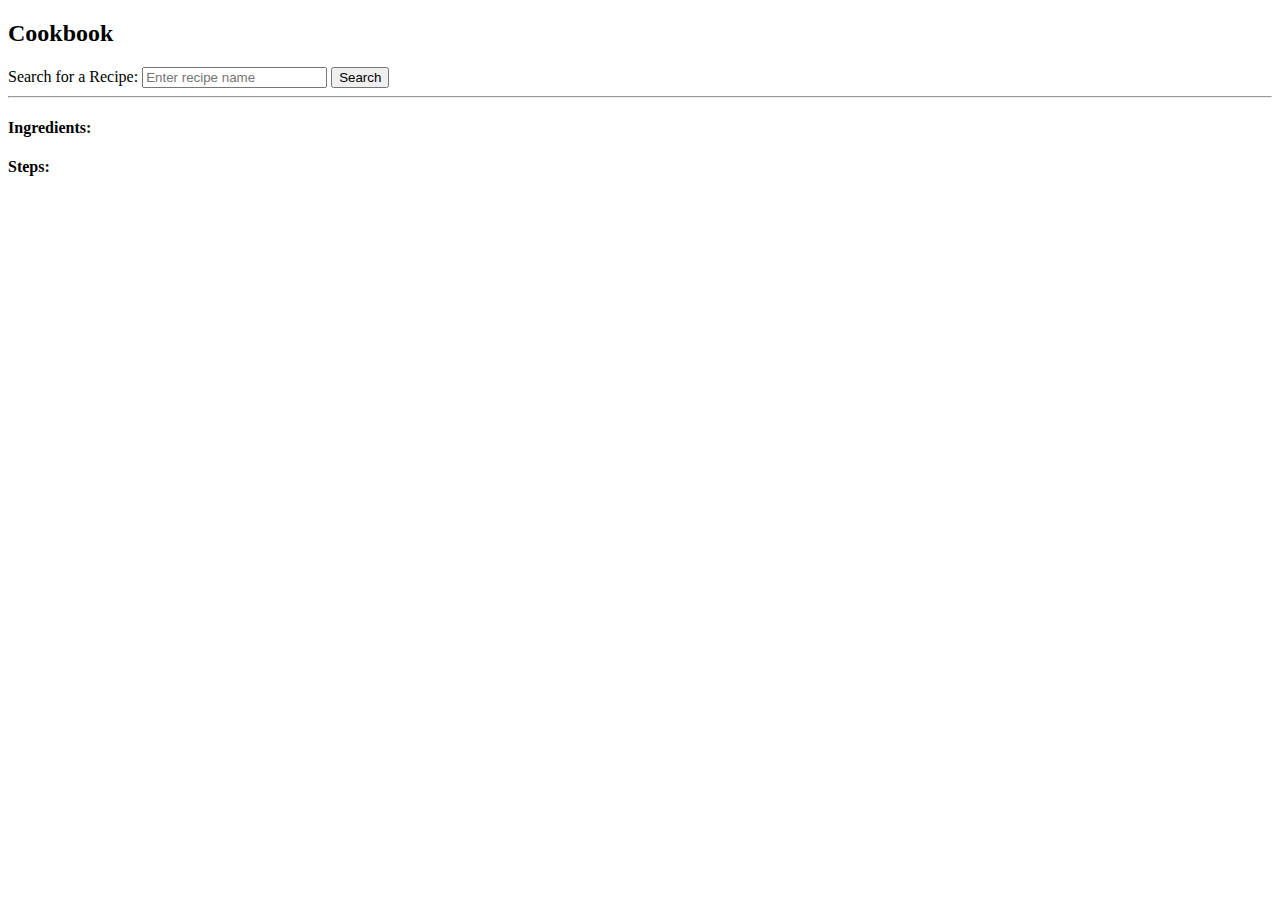
==== static_assets/NewTest.html @ 5c756614 "deleted unwanted files and updates html and js code to add a search bar and connect with the python " ====
<!DOCTYPE html>
<html lang="en">
<head>
    <meta charset="UTF-8">
    <title>Recipes</title>
    <script type="text/javascript" src="scriptCopy.js"></script>
</head>
<body>
    <h2>Cookbook</h2>
    <div>
        <label for="searchInput">Search for a Recipe:</label>
        <input type="text" id="searchInput" placeholder="Enter recipe name">
        <button onclick="searchRecipe()">Search</button>
    </div>
    <hr>
    <div>
        <h3 id="name"></h3>
        <p id="description"></p>
        <h4>Ingredients:</h4>
        <ul id="ingredients"></ul>
        <h4>Steps:</h4>
        <p id="steps"></p>
    </div>
</body>
</html>
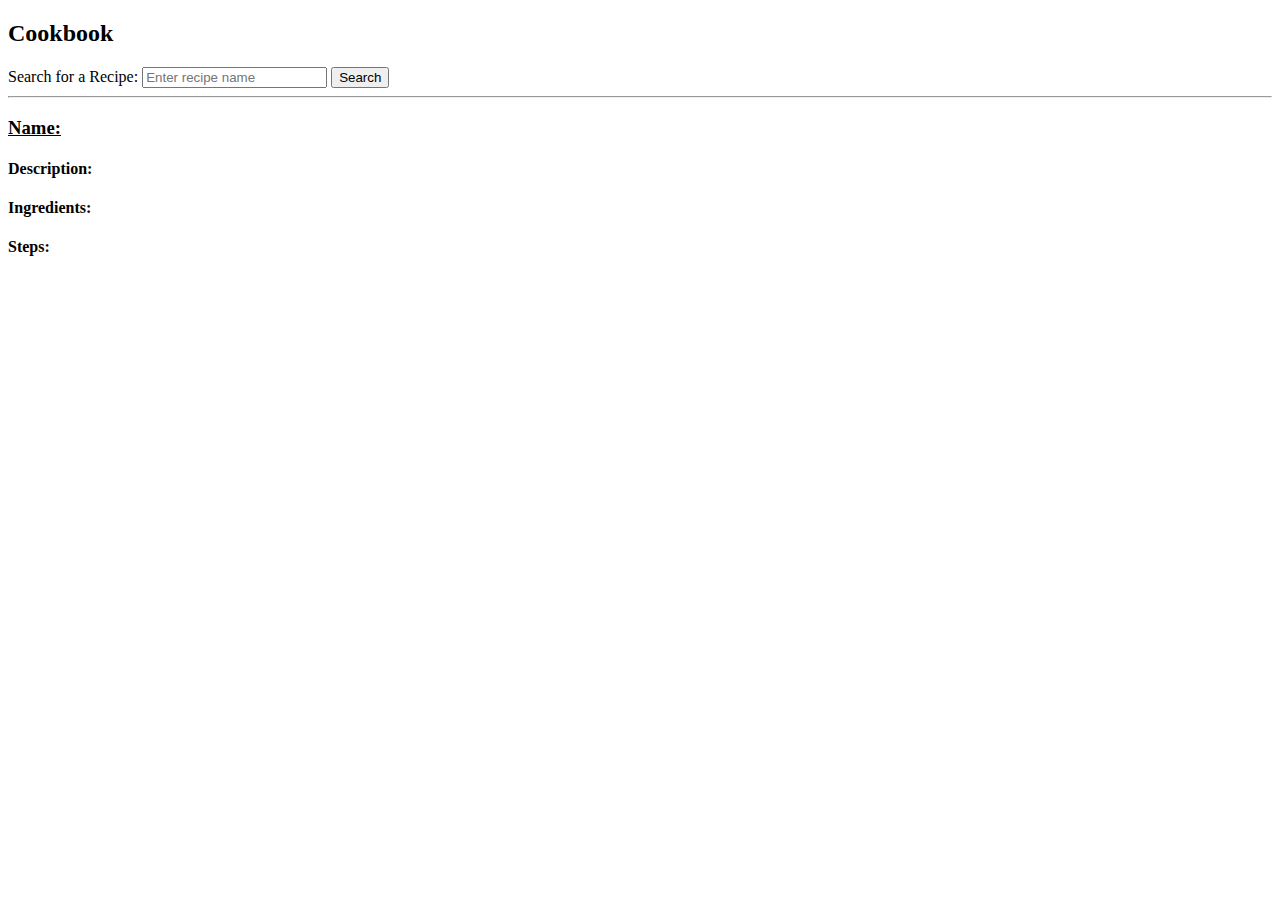
==== commit a2cbe5fd: "updated code" ====
--- a/static_assets/NewTest.html
+++ b/static_assets/NewTest.html
@@ -14,8 +14,10 @@
     </div>
     <hr>
     <div>
-        <h3 id="name"></h3>
-        <p id="description"></p>
+        <h3><U>Name:</U> </h3>
+            <h3 id="name"></h3>
+        <h4>Description:</h4>
+         <p id="description"></p>
         <h4>Ingredients:</h4>
         <ul id="ingredients"></ul>
         <h4>Steps:</h4>
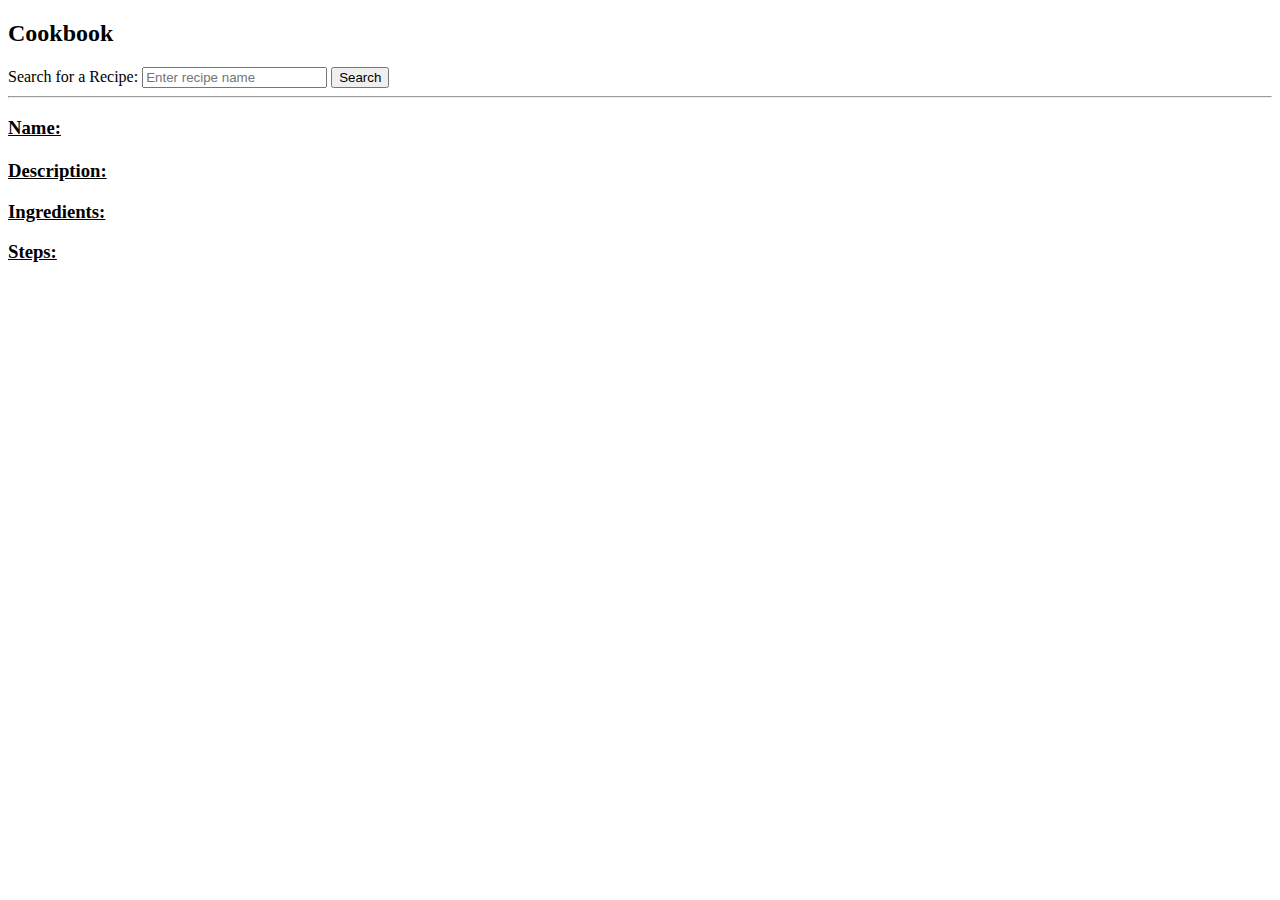
==== commit 0993c601: "added code for cases where the recipe is not found and added comments" ====
--- a/static_assets/NewTest.html
+++ b/static_assets/NewTest.html
@@ -7,20 +7,21 @@
 </head>
 <body>
     <h2>Cookbook</h2>
-    <div>
-        <label for="searchInput">Search for a Recipe:</label>
+    <div>  <!-- Start of a container div element -->
+        <label for="searchInput">Search for a Recipe:</label>  <!-- Label for the input field -->
         <input type="text" id="searchInput" placeholder="Enter recipe name">
-        <button onclick="searchRecipe()">Search</button>
+        <!-- Text input field, id attribute is "searchInput" to link with the label,  placeholder attribute provides a hint to the user about what to enter in the input field  -->
+        <button onclick="searchRecipe()">Search</button> <!-- Button that, when clicked, will call the JavaScript function "searchRecipe" -->
     </div>
     <hr>
     <div>
-        <h3><U>Name:</U> </h3>
-            <h3 id="name"></h3>
-        <h4>Description:</h4>
+        <h3><U>Name:</U> </h3> <!-- header -->
+            <h4 id="name"></h4> <!-- placeholder -->
+        <h3><U>Description:</U></h3>
          <p id="description"></p>
-        <h4>Ingredients:</h4>
+        <h3><U>Ingredients:</U></h3>
         <ul id="ingredients"></ul>
-        <h4>Steps:</h4>
+        <h3><U>Steps:</U></h3>
         <p id="steps"></p>
     </div>
 </body>
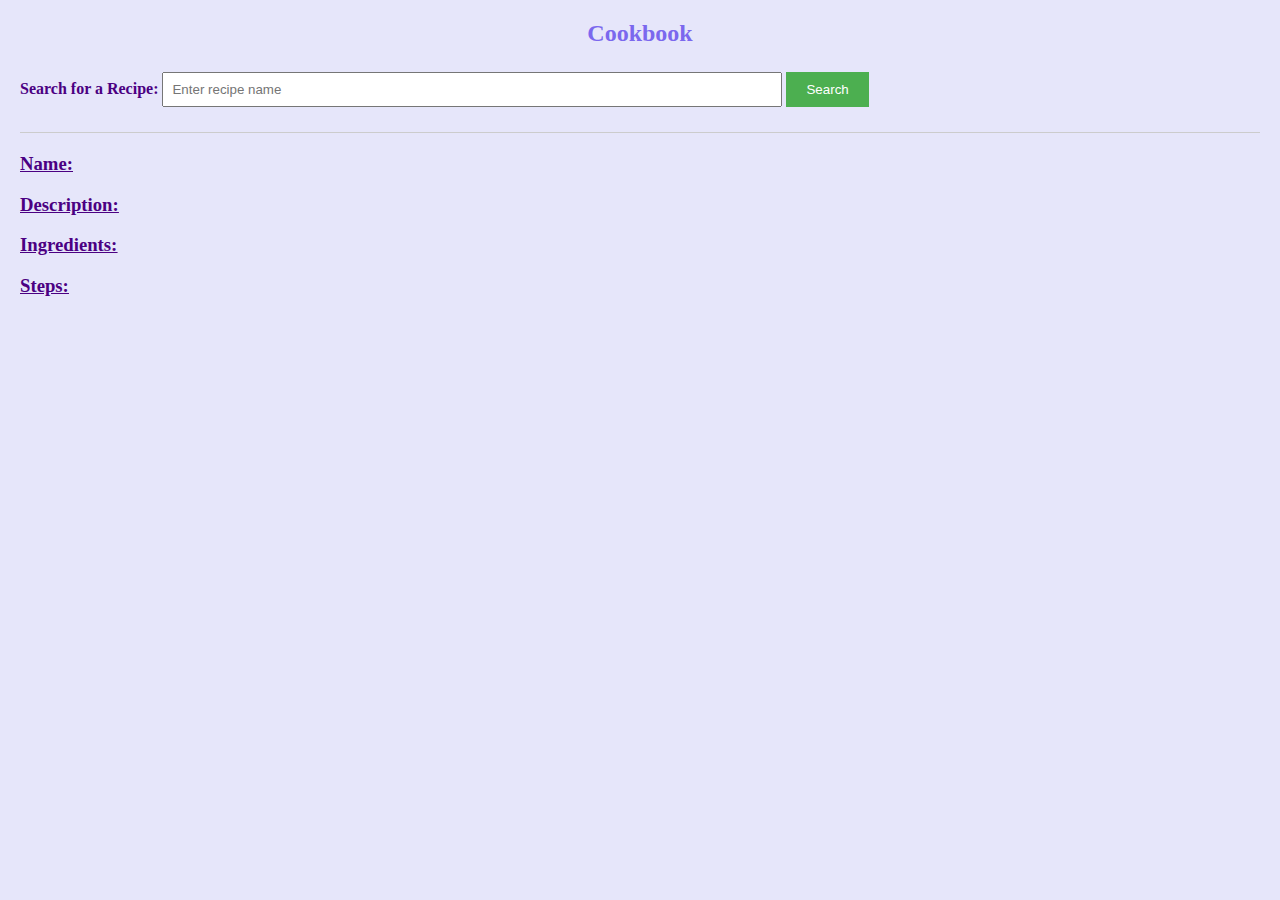
==== commit d8341ce1: "added css file with basic font and color changes" ====
--- a/static_assets/NewTest.html
+++ b/static_assets/NewTest.html
@@ -4,6 +4,7 @@
     <meta charset="UTF-8">
     <title>Recipes</title>
     <script type="text/javascript" src="scriptCopy.js"></script>
+    <link rel="stylesheet" href="Style.css">
 </head>
 <body>
     <h2>Cookbook</h2>
--- a/static_assets/Style.css
+++ b/static_assets/Style.css
@@ -0,0 +1,82 @@
+body {
+    font-family:Didot, serif;
+    margin: 20px;
+    padding: 0;
+    background-color: #E6E6FA;
+    color: #4B0082;
+
+}
+
+h2 {
+    text-align: center;
+    color: #7B68EE;
+}
+
+.container {
+    max-width: 600px;
+    margin: 0 auto;
+    padding: 20px;
+    background-color: #f9f9f9;
+    border: 1px solid #ccc;
+    border-radius: 5px;
+}
+
+label {
+    font-weight: bold;
+}
+
+input[type="text"] {
+    width: 50%;
+    padding: 8px;
+    margin: 5px 0;
+    box-sizing: border-box;
+}
+
+button {
+    padding: 10px 20px;
+    background-color: #4CAF50;
+    color: white;
+    border: none;
+    cursor: pointer;
+}
+
+button:hover {
+    background-color: #45a049;
+}
+
+hr {
+    margin-top: 20px;
+    margin-bottom: 20px;
+    border: 0;
+    border-top: 1px solid #ccc;
+}
+
+h3 {
+    margin-bottom: 10px;
+    text-decoration: underline;
+}
+
+h4 {
+    margin: 0;
+}
+
+p {
+    margin-top: 5px;
+    margin-bottom: 10px;
+}
+
+ul {
+    margin-top: 5px;
+    margin-bottom: 10px;
+    padding-left: 20px;
+}
+
+/* Additional styling for specific elements */
+#name {
+    font-size: 18px;
+    color: #333;
+}
+
+#steps {
+    white-space: pre-line; /* Preserve line breaks in <p> element */
+}
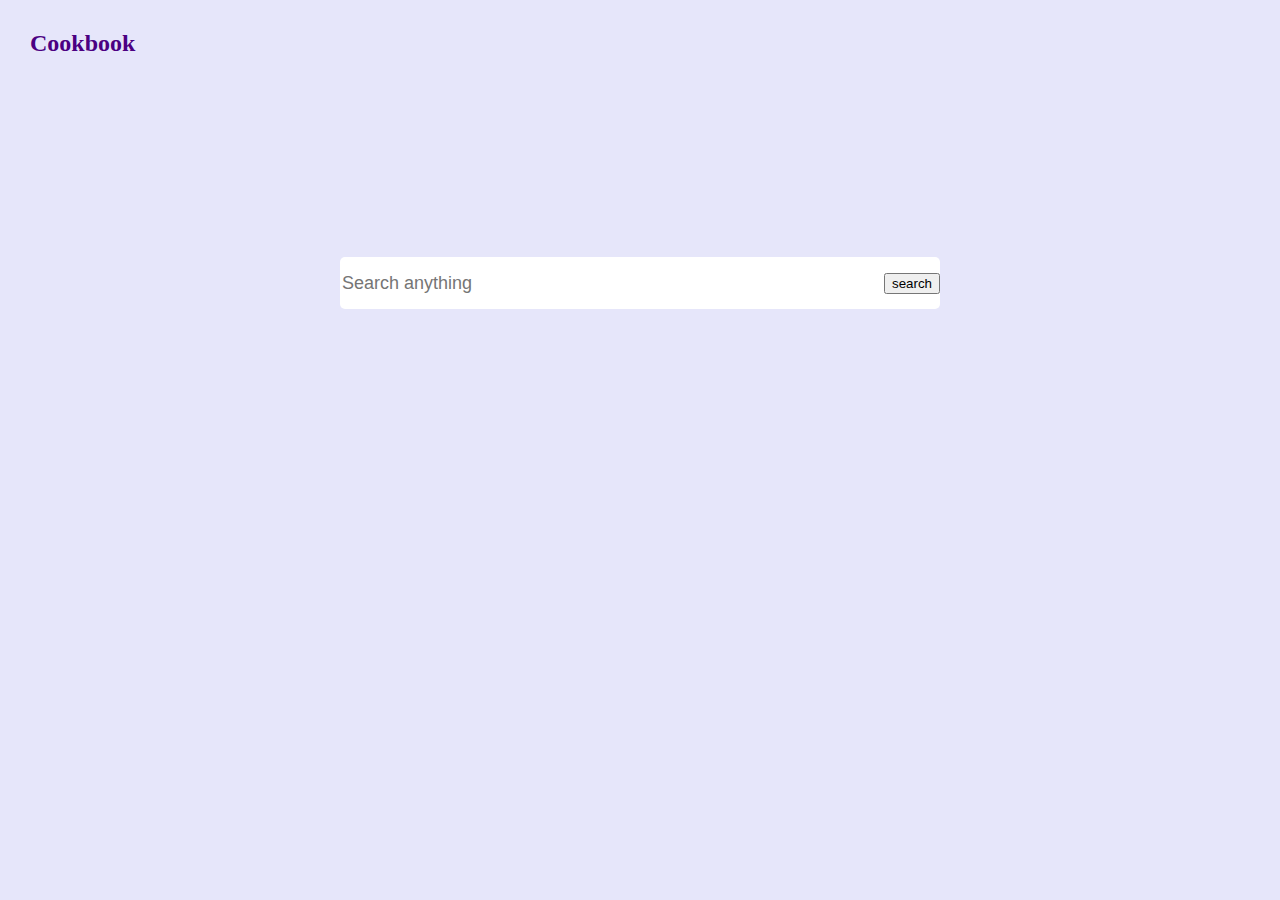
==== commit 46a638d4: "added autocomplete functionality by hardcoding recipe names in js" ====
--- a/static_assets/NewTest.html
+++ b/static_assets/NewTest.html
@@ -3,27 +3,38 @@
 <head>
     <meta charset="UTF-8">
     <title>Recipes</title>
-    <script type="text/javascript" src="scriptCopy.js"></script>
     <link rel="stylesheet" href="Style.css">
 </head>
 <body>
     <h2>Cookbook</h2>
-    <div>  <!-- Start of a container div element -->
-        <label for="searchInput">Search for a Recipe:</label>  <!-- Label for the input field -->
-        <input type="text" id="searchInput" placeholder="Enter recipe name">
+
+   <!--<div> -->
+        <!--<label for="searchInput">Search for a Recipe:</label>  -->
+        <!--<input type="text" id="searchInput" placeholder="Enter recipe name">-->
         <!-- Text input field, id attribute is "searchInput" to link with the label,  placeholder attribute provides a hint to the user about what to enter in the input field  -->
-        <button onclick="searchRecipe()">Search</button> <!-- Button that, when clicked, will call the JavaScript function "searchRecipe" -->
+        <!--<button onclick="searchRecipe()">Search</button>  -->
+<!--</div> -->
+<!--<hr>-->
+<!--<div>-->
+        <!--<h3><U>Name:</U> </h3>  -->
+            <!--<h4 id="name"></h4> -->
+        <!--<h3><U>Description:</U></h3>-->
+         <!--<p id="description"></p>-->
+        <!--<h3><U>Ingredients:</U></h3>-->
+        <!--<ul id="ingredients"></ul>-->
+        <!--<h3><U>Steps:</U></h3>-->
+        <!--<p id="steps"></p>-->
+<!--</div>-->
+
+    <div class = "search-box">
+        <div class = "row">
+            <input type = "text" id = "input-box" placeholder="Search anything" autocomplete="off">
+            <button>search</button>
+        </div>
+        <div class = "result-box">
+        </div>
     </div>
-    <hr>
-    <div>
-        <h3><U>Name:</U> </h3> <!-- header -->
-            <h4 id="name"></h4> <!-- placeholder -->
-        <h3><U>Description:</U></h3>
-         <p id="description"></p>
-        <h3><U>Ingredients:</U></h3>
-        <ul id="ingredients"></ul>
-        <h3><U>Steps:</U></h3>
-        <p id="steps"></p>
-    </div>
+
 </body>
+ <script type="text/javascript" src="scriptCopy.js"></script>
 </html>
--- a/static_assets/Style.css
+++ b/static_assets/Style.css
@@ -1,12 +1,13 @@
+
 body {
     font-family:Didot, serif;
-    margin: 20px;
+    margin: 30px;
     padding: 0;
     background-color: #E6E6FA;
     color: #4B0082;
 
 }
-
+/*
 h2 {
     text-align: center;
     color: #7B68EE;
@@ -44,39 +45,46 @@
     background-color: #45a049;
 }
 
-hr {
-    margin-top: 20px;
-    margin-bottom: 20px;
-    border: 0;
-    border-top: 1px solid #ccc;
+
+#steps {
+    white-space: pre-line;
+}
+*/
+.search-box{
+    width: 600px;
+    background: #fff;
+    margin: 200px auto 0;
+    border-radius: 5px;
 }
 
-h3 {
-    margin-bottom: 10px;
-    text-decoration: underline;
+.row{
+    display: flex;
+    align-items: center;
+    padding: 10px 20 px;
 }
 
-h4 {
-    margin: 0;
-}
-
-p {
-    margin-top: 5px;
-    margin-bottom: 10px;
-}
-
-ul {
-    margin-top: 5px;
-    margin-bottom: 10px;
-    padding-left: 20px;
-}
-
-/* Additional styling for specific elements */
-#name {
+input{
+    flex: 1;
+    height: 50px;
+    background: transparent;
+    border: 0;
+    outline: 0;
     font-size: 18px;
     color: #333;
 }
 
-#steps {
-    white-space: pre-line; /* Preserve line breaks in <p> element */
+.result-box ul{
+    border-top: 1px solid #999;
+    padding: 15px 10px;
 }
+
+.result_box ul li{
+    list-style: none;
+    border-radius: 3px;
+    padding: 13px 10px;
+    cursor: pointer;
+}
+
+.result-box ul li:hover{
+    background: #e9f3ff;
+}
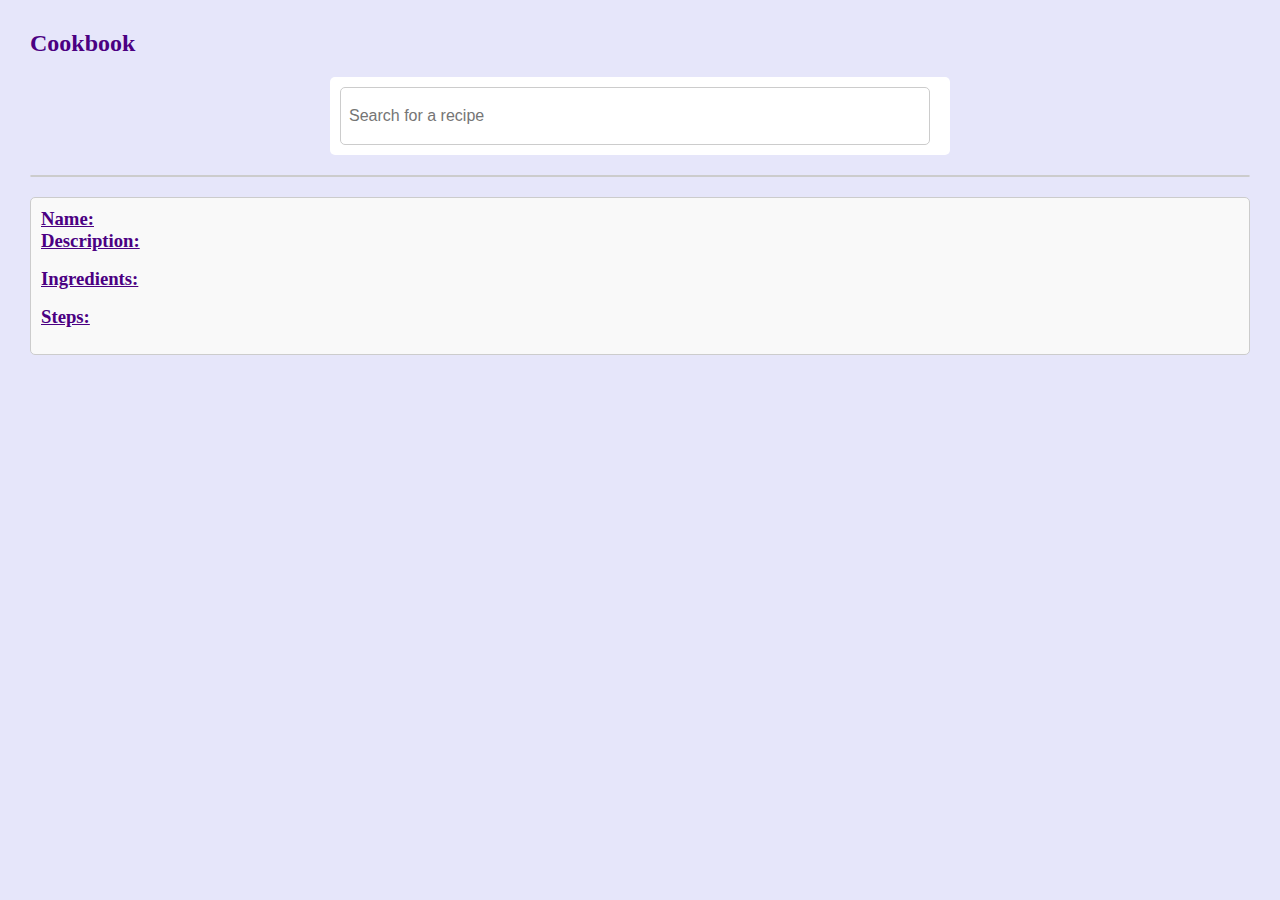
==== commit 15e3434e: "changed layout" ====
--- a/static_assets/NewTest.html
+++ b/static_assets/NewTest.html
@@ -8,33 +8,30 @@
 <body>
     <h2>Cookbook</h2>
 
-   <!--<div> -->
-        <!--<label for="searchInput">Search for a Recipe:</label>  -->
-        <!--<input type="text" id="searchInput" placeholder="Enter recipe name">-->
-        <!-- Text input field, id attribute is "searchInput" to link with the label,  placeholder attribute provides a hint to the user about what to enter in the input field  -->
-        <!--<button onclick="searchRecipe()">Search</button>  -->
-<!--</div> -->
-<!--<hr>-->
-<!--<div>-->
-        <!--<h3><U>Name:</U> </h3>  -->
-            <!--<h4 id="name"></h4> -->
-        <!--<h3><U>Description:</U></h3>-->
-         <!--<p id="description"></p>-->
-        <!--<h3><U>Ingredients:</U></h3>-->
-        <!--<ul id="ingredients"></ul>-->
-        <!--<h3><U>Steps:</U></h3>-->
-        <!--<p id="steps"></p>-->
-<!--</div>-->
-
-    <div class = "search-box">
-        <div class = "row">
-            <input type = "text" id = "input-box" placeholder="Search anything" autocomplete="off">
-            <button>search</button>
-        </div>
-        <div class = "result-box">
+    <div class="search-box">
+        <!-- Row for input (search box) -->
+        <div class="row">
+            <!-- Input text field for search -->
+            <input type="text" id="input-box" placeholder="Search for a recipe" autocomplete="off">
         </div>
     </div>
 
+    <div class="result-box" id="result-box">
+        <!-- Result box where search results will be displayed -->
+    </div>
+
+    <div class="recipe-details">
+        <!-- Container for displaying recipe details -->
+        <h3><u>Name:</u></h3>
+        <h4 id="name"></h4>
+        <h3><u>Description:</u></h3>
+        <p id="description"></p>
+        <h3><u>Ingredients:</u></h3>
+        <ul id="ingredients"></ul>
+        <h3><u>Steps:</u></h3>
+        <p id="steps"></p>
+    </div>
+
+    <script type="text/javascript" src="scriptCOPY.js"></script>
 </body>
- <script type="text/javascript" src="scriptCopy.js"></script>
 </html>
--- a/static_assets/Style.css
+++ b/static_assets/Style.css
@@ -1,90 +1,87 @@
-
+/* Set the default styling for the body of the webpage */
 body {
-    font-family:Didot, serif;
-    margin: 30px;
-    padding: 0;
-    background-color: #E6E6FA;
-    color: #4B0082;
-
-}
-/*
-h2 {
-    text-align: center;
-    color: #7B68EE;
+    font-family: Didot, serif; /* Use Didot font, fallback to serif */
+    margin: 30px; /* Add margin around the body */
+    padding: 0; /* Remove default padding */
+    background-color: #E6E6FA; /* Set a light lavender background color */
+    color: #4B0082; /* Set the text color to indigo */
 }
 
-.container {
-    max-width: 600px;
-    margin: 0 auto;
-    padding: 20px;
-    background-color: #f9f9f9;
-    border: 1px solid #ccc;
-    border-radius: 5px;
+/* Style for the search box container */
+.search-box {
+    width: 600px; /* Set the width of the search box */
+    background: #fff; /* Set the background color to white */
+    margin: 20px auto; /* Center the search box horizontally and add vertical margin */
+    border-radius: 5px; /* Round the corners of the search box */
+    padding: 10px; /* Add padding inside the search box */
 }
 
-label {
-    font-weight: bold;
+/* Style for row elements to align items horizontally */
+.row {
+    display: flex; /* Use flexbox layout(dynamically change size) */
+    align-items: center; /* Center items vertically */
 }
 
+/* Style for the input text field */
 input[type="text"] {
-    width: 50%;
-    padding: 8px;
-    margin: 5px 0;
-    box-sizing: border-box;
+    flex: 1; /* Allow the input to grow and fill available space */
+    height: 40px; /* Set the height of the input field */
+    padding: 8px; /* Add padding inside the input field */
+    margin-right: 10px; /* Add space to the right of the input field */
+    font-size: 16px; /* Set the font size of the text */
+    border: 1px solid #ccc; /* Add a light gray border */
+    border-radius: 5px; /* Round the corners of the input field */
 }
 
-button {
-    padding: 10px 20px;
-    background-color: #4CAF50;
-    color: white;
-    border: none;
-    cursor: pointer;
+/* Style for the result box container */
+.result-box {
+    margin-top: 10px; /* Add space above the result box */
+    border: 1px solid #ccc; /* Add a light gray border */
+    border-radius: 5px; /* Round the corners of the result box */
+    background: #f9f9f9; /* Set a light gray background color */
+    max-height: 300px; /* Set a maximum height */
+    overflow-y: auto; /* Add a vertical scrollbar if content overflows */
 }
 
-button:hover {
-    background-color: #45a049;
+/* Remove default styling for the list inside the result box */
+.result-box ul {
+    list-style-type: none; /* Remove bullet points */
+    padding: 0; /* Remove default padding */
+    margin: 0; /* Remove default margin */
 }
 
-
-#steps {
-    white-space: pre-line;
-}
-*/
-.search-box{
-    width: 600px;
-    background: #fff;
-    margin: 200px auto 0;
-    border-radius: 5px;
+/* Style for each list item in the result box */
+.result-box li {
+    padding: 10px; /* Add padding inside each list item */
+    cursor: pointer; /* Change the cursor to pointer on hover */
 }
 
-.row{
-    display: flex;
-    align-items: center;
-    padding: 10px 20 px;
+/* Change the background color of list items on hover */
+.result-box li:hover {
+    background-color: #f0f0f0; /* Set a slightly darker background color */
 }
 
-input{
-    flex: 1;
-    height: 50px;
-    background: transparent;
-    border: 0;
-    outline: 0;
-    font-size: 18px;
-    color: #333;
+/* Style for the recipe details container */
+.recipe-details {
+    margin-top: 20px; /* Add space above the recipe details */
+    padding: 10px; /* Add padding inside the recipe details container */
+    border: 1px solid #ccc; /* Add a light gray border */
+    border-radius: 5px; /* Round the corners of the recipe details */
+    background: #f9f9f9; /* Set a light gray background color */
 }
 
-.result-box ul{
-    border-top: 1px solid #999;
-    padding: 15px 10px;
+/* Style for headings inside the recipe details */
+.recipe-details h3, .recipe-details h4 {
+    margin: 0; /* Remove default margin */
 }
 
-.result_box ul li{
-    list-style: none;
-    border-radius: 3px;
-    padding: 13px 10px;
-    cursor: pointer;
+/* Add margin and padding for lists inside the recipe details */
+.recipe-details ul {
+    margin-top: 5px; /* Add space above the list */
+    padding-left: 20px; /* Add space to the left of the list items */
 }
 
-.result-box ul li:hover{
-    background: #e9f3ff;
+/* Preserve whitespace in paragraphs inside the recipe details */
+.recipe-details p {
+    white-space: pre-line; /* Preserve whitespace and add line breaks */
 }
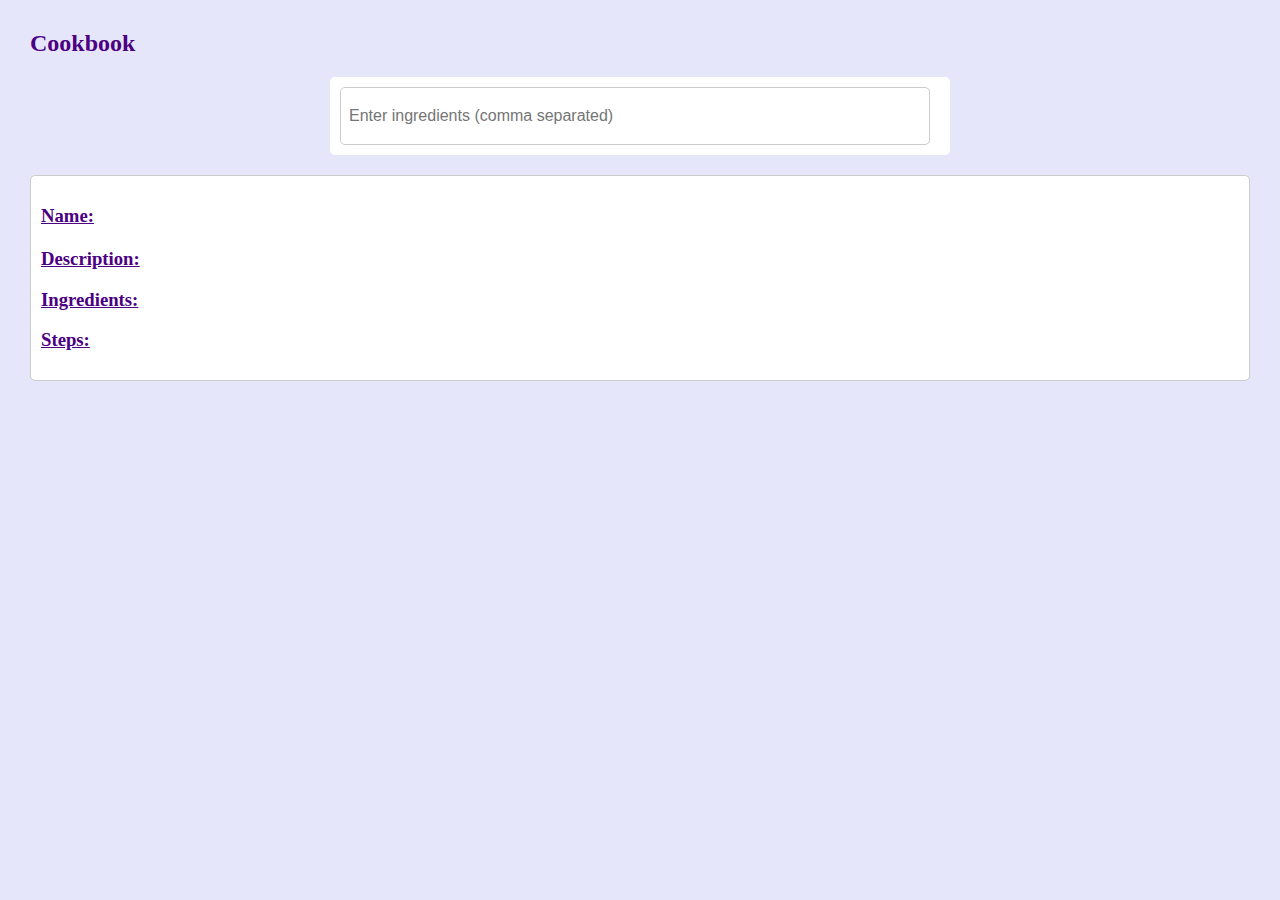
==== commit d5d005d6: "added functionality for users to enter ingredients and return best match recipe" ====
--- a/static_assets/NewTest.html
+++ b/static_assets/NewTest.html
@@ -2,26 +2,20 @@
 <html lang="en">
 <head>
     <meta charset="UTF-8">
-    <title>Recipes</title>
-    <link rel="stylesheet" href="Style.css">
-</head>
+    <title>Cookbook</title>
+<link rel="stylesheet" href="Style.css"></head>
 <body>
     <h2>Cookbook</h2>
 
     <div class="search-box">
-        <!-- Row for input (search box) -->
         <div class="row">
-            <!-- Input text field for search -->
-            <input type="text" id="input-box" placeholder="Search for a recipe" autocomplete="off">
+            <input type="text" id="input-box" placeholder="Enter ingredients (comma separated)" autocomplete="off">
         </div>
     </div>
 
-    <div class="result-box" id="result-box">
-        <!-- Result box where search results will be displayed -->
-    </div>
+    <div class="result-box" id="result-box"></div>
 
     <div class="recipe-details">
-        <!-- Container for displaying recipe details -->
         <h3><u>Name:</u></h3>
         <h4 id="name"></h4>
         <h3><u>Description:</u></h3>
@@ -32,6 +26,5 @@
         <p id="steps"></p>
     </div>
 
-    <script type="text/javascript" src="scriptCOPY.js"></script>
-</body>
+<script type="text/javascript" src="scriptCOPY.js"></script></body>
 </html>
--- a/static_assets/Style.css
+++ b/static_assets/Style.css
@@ -37,51 +37,37 @@
 .result-box {
     margin-top: 10px; /* Add space above the result box */
     border: 1px solid #ccc; /* Add a light gray border */
+    padding: 10px; /* Add padding inside the result box */
     border-radius: 5px; /* Round the corners of the result box */
-    background: #f9f9f9; /* Set a light gray background color */
-    max-height: 300px; /* Set a maximum height */
-    overflow-y: auto; /* Add a vertical scrollbar if content overflows */
+    background-color: #fff; /* Set the background color to white */
+    display: none; /* Hide the result box by default */
 }
 
-/* Remove default styling for the list inside the result box */
-.result-box ul {
-    list-style-type: none; /* Remove bullet points */
-    padding: 0; /* Remove default padding */
-    margin: 0; /* Remove default margin */
+/* Style for individual list items in the result box */
+.result-box li {
+    cursor: pointer; /* Change cursor to pointer on hover */
+    padding: 5px; /* Add padding inside each list item */
+    margin: 5px 0; /* Add vertical margin between items */
+    border: 1px solid #ddd; /* Add a light gray border */
+    border-radius: 3px; /* Round the corners of the list items */
 }
 
-/* Style for each list item in the result box */
-.result-box li {
-    padding: 10px; /* Add padding inside each list item */
-    cursor: pointer; /* Change the cursor to pointer on hover */
+/* Change background color on hover */
+.result-box li:hover {
+    background-color: #f0f0f0; /* Light gray background on hover */
 }
 
-/* Change the background color of list items on hover */
-.result-box li:hover {
-    background-color: #f0f0f0; /* Set a slightly darker background color */
+/* Style for the recipe details section */
+.recipe-details {
+    margin-top: 20px; /* Add space above the recipe details section */
+    border: 1px solid #ccc; /* Add a light gray border */
+    padding: 10px; /* Add padding inside the recipe details section */
+    border-radius: 5px; /* Round the corners of the recipe details section */
+    background-color: #fff; /* Set the background color to white */
 }
 
-/* Style for the recipe details container */
-.recipe-details {
-    margin-top: 20px; /* Add space above the recipe details */
-    padding: 10px; /* Add padding inside the recipe details container */
-    border: 1px solid #ccc; /* Add a light gray border */
-    border-radius: 5px; /* Round the corners of the recipe details */
-    background: #f9f9f9; /* Set a light gray background color */
+/* Style for recipe ingredient list items */
+.recipe-details ul {
+    list-style-type: square; /* Use square bullets for the list */
+    padding-left: 20px; /* Add padding to the left of the list */
 }
-
-/* Style for headings inside the recipe details */
-.recipe-details h3, .recipe-details h4 {
-    margin: 0; /* Remove default margin */
-}
-
-/* Add margin and padding for lists inside the recipe details */
-.recipe-details ul {
-    margin-top: 5px; /* Add space above the list */
-    padding-left: 20px; /* Add space to the left of the list items */
-}
-
-/* Preserve whitespace in paragraphs inside the recipe details */
-.recipe-details p {
-    white-space: pre-line; /* Preserve whitespace and add line breaks */
-}
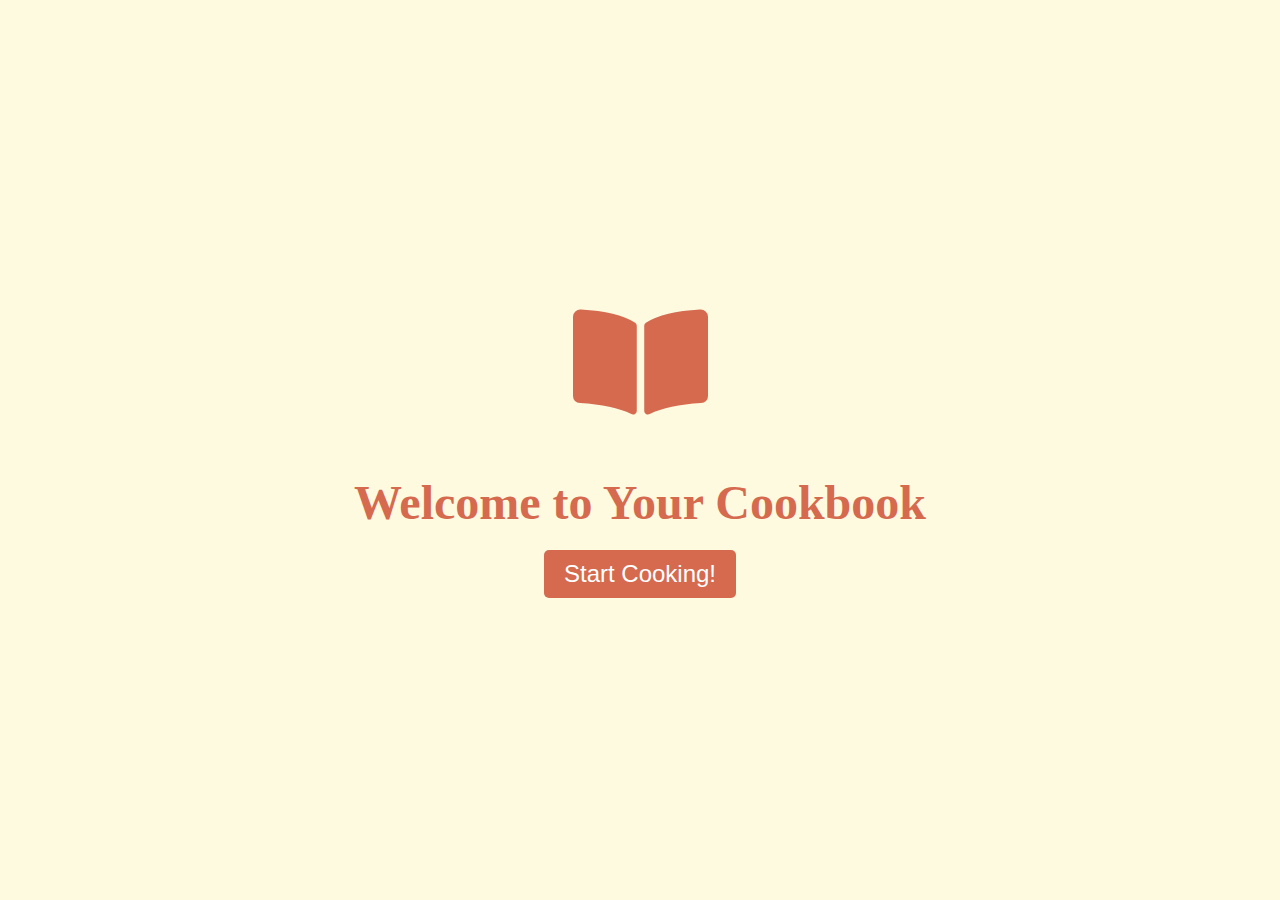
==== commit d154ff70: "added a screen/button and changed colors and added icons" ====
--- a/static_assets/NewTest.html
+++ b/static_assets/NewTest.html
@@ -3,28 +3,67 @@
 <head>
     <meta charset="UTF-8">
     <title>Cookbook</title>
-<link rel="stylesheet" href="Style.css"></head>
+    <link rel="stylesheet" href="Style.css">
+    <link rel="stylesheet" href="https://cdnjs.cloudflare.com/ajax/libs/font-awesome/5.15.2/css/all.min.css" />
+</head>
 <body>
-    <h2>Cookbook</h2>
+    <!-- Splash Screen -->
+    <div class="splash-screen">
+        <i class="fas fa-book-open book-icon"></i>
+        <h1 class="welcome-message">Welcome to Your Cookbook</h1>
+        <button class="go-button">Start Cooking!</button>
+    </div>
 
-    <div class="search-box">
-        <div class="row">
-            <input type="text" id="input-box" placeholder="Enter ingredients (comma separated)" autocomplete="off">
+    <!-- Main Content -->
+    <div class="container">
+        <h2 class="centered">Cookbook</h2>
+
+        <div class="search-box">
+            <div class="row">
+                <input type="text" id="input-box" placeholder="Enter ingredients (comma separated)" autocomplete="off">
+            </div>
+        </div>
+
+        <div class="result-box" id="result-box"></div>
+
+        <div class="recipe-details">
+            <h3><u>Name:</u></h3>
+            <h4 id="name"></h4>
+            <h3><u>Description:</u></h3>
+            <p id="description"></p>
+            <h3><u>Ingredients:</u></h3>
+            <ul id="ingredients"></ul>
+            <h3><u>Steps:</u></h3>
+            <p id="steps"></p>
         </div>
     </div>
 
-    <div class="result-box" id="result-box"></div>
+    <script type="text/javascript" src="scriptCOPY.js"></script>
+    <script type="text/javascript">
+        // Handle splash screen transition
+        document.addEventListener('DOMContentLoaded', function() {
+            const goButton = document.querySelector('.go-button');
 
-    <div class="recipe-details">
-        <h3><u>Name:</u></h3>
-        <h4 id="name"></h4>
-        <h3><u>Description:</u></h3>
-        <p id="description"></p>
-        <h3><u>Ingredients:</u></h3>
-        <ul id="ingredients"></ul>
-        <h3><u>Steps:</u></h3>
-        <p id="steps"></p>
-    </div>
+            if (goButton) {
+                goButton.addEventListener('click', function() {
+                    console.log('Go button clicked'); // Log message when button is clicked
 
-<script type="text/javascript" src="scriptCOPY.js"></script></body>
+                    const splashScreen = document.querySelector('.splash-screen');
+                    const container = document.querySelector('.container');
+
+                    if (splashScreen && container) {
+                        splashScreen.style.display = 'none';
+                        container.style.display = 'block';
+                        document.body.style.overflow = 'auto'; // Enable scrolling on body
+                        console.log('Transition complete'); // Log message after transition
+                    } else {
+                        console.error('Elements not found'); // Log error if elements are not found
+                    }
+                });
+            } else {
+                console.error('Go button not found'); // Log error if button is not found
+            }
+        });
+    </script>
+</body>
 </html>
--- a/static_assets/Style.css
+++ b/static_assets/Style.css
@@ -1,73 +1,174 @@
-/* Set the default styling for the body of the webpage */
+/* General Styles */
 body {
-    font-family: Didot, serif; /* Use Didot font, fallback to serif */
-    margin: 30px; /* Add margin around the body */
-    padding: 0; /* Remove default padding */
-    background-color: #E6E6FA; /* Set a light lavender background color */
-    color: #4B0082; /* Set the text color to indigo */
+    font-family: 'Arial', sans-serif;
+    margin: 0;
+    padding: 0;
+    background: #fefae0;
+    color: #333;
+}
+
+/* Splash Screen Styles */
+.splash-screen {
+    display: flex;
+    flex-direction: column;
+    justify-content: center;
+    align-items: center;
+    height: 100vh;
+    background: #fefae0; /* Light beige background */
+    text-align: center;
+    color: #d56a4f; /* Terracotta red color for text */
+    font-family: 'Didot', serif; /* Elegant font for splash screen */
+}
+
+.splash-screen h1 {
+    font-size: 48px; /* Larger font size for title */
+    margin-bottom: 20px;
+}
+
+.splash-screen .book-icon {
+    font-size: 120px; /* Larger book icon */
+    color: #d56a4f; /* Terracotta red color */
+    margin-bottom: 20px;
+}
+
+.splash-screen .go-button {
+    font-size: 24px; /* Larger font size for button text */
+    padding: 10px 20px;
+    color: #fff;
+    background-color: #d56a4f; /* Terracotta red button background */
+    border: none;
+    border-radius: 5px;
+    cursor: pointer;
+    transition: background-color 0.3s ease;
+}
+
+.splash-screen .go-button:hover {
+    background-color: #b74a3b; /* Darker terracotta red on hover */
+}
+
+/* Main Content Styles */
+.container {
+    display: none; /* Hidden initially */
+    margin: 30px;
+    background: #fff1e6; /* Light background for the content box */
+    min-height: 100vh; /* Full viewport height */
+    padding: 20px;
+    border-radius: 10px; /* Rounded corners */
+    box-shadow: 0 4px 8px rgba(0, 0, 0, 0.1); /* Subtle shadow */
+}
+
+/* Style for the background color of the main content area */
+.main-content-bg {
+    background: #e0cfc4; /* Slightly darker beige than the content box */
+    padding: 30px; /* Add padding to ensure contrast */
+}
+
+/* Centered title */
+.centered {
+    text-align: center;
+    color: #004d40; /* Muted teal color */
+    margin-bottom: 20px;
+    font-size: 36px;
+    font-weight: bold;
 }
 
 /* Style for the search box container */
 .search-box {
-    width: 600px; /* Set the width of the search box */
-    background: #fff; /* Set the background color to white */
-    margin: 20px auto; /* Center the search box horizontally and add vertical margin */
-    border-radius: 5px; /* Round the corners of the search box */
-    padding: 10px; /* Add padding inside the search box */
+    width: 700px;
+    background: #fff; /* Light background for the search box */
+    margin: 20px auto;
+    border-radius: 10px;
+    padding: 15px;
+    box-shadow: 0 4px 8px rgba(0, 0, 0, 0.1);
+    position: relative;
 }
 
 /* Style for row elements to align items horizontally */
 .row {
-    display: flex; /* Use flexbox layout(dynamically change size) */
-    align-items: center; /* Center items vertically */
+    display: flex;
+    align-items: center;
 }
 
 /* Style for the input text field */
 input[type="text"] {
-    flex: 1; /* Allow the input to grow and fill available space */
-    height: 40px; /* Set the height of the input field */
-    padding: 8px; /* Add padding inside the input field */
-    margin-right: 10px; /* Add space to the right of the input field */
-    font-size: 16px; /* Set the font size of the text */
-    border: 1px solid #ccc; /* Add a light gray border */
-    border-radius: 5px; /* Round the corners of the input field */
+    flex: 1;
+    height: 50px;
+    padding: 12px;
+    margin-right: 15px;
+    font-size: 18px;
+    border: 2px solid #ccc;
+    border-radius: 10px;
+    transition: border-color 0.3s ease;
+}
+
+input[type="text"]:focus {
+    border-color: #004d40; /* Muted teal border on focus */
+    outline: none;
 }
 
 /* Style for the result box container */
 .result-box {
-    margin-top: 10px; /* Add space above the result box */
-    border: 1px solid #ccc; /* Add a light gray border */
-    padding: 10px; /* Add padding inside the result box */
-    border-radius: 5px; /* Round the corners of the result box */
-    background-color: #fff; /* Set the background color to white */
-    display: none; /* Hide the result box by default */
+    margin-top: 20px;
+    border: 1px solid #ccc;
+    padding: 15px;
+    border-radius: 10px;
+    background-color: #fff; /* Light background for the result box */
+    box-shadow: 0 4px 8px rgba(0, 0, 0, 0.1);
+    display: none; /* Hidden by default, shown when there are results */
 }
 
 /* Style for individual list items in the result box */
 .result-box li {
-    cursor: pointer; /* Change cursor to pointer on hover */
-    padding: 5px; /* Add padding inside each list item */
-    margin: 5px 0; /* Add vertical margin between items */
-    border: 1px solid #ddd; /* Add a light gray border */
-    border-radius: 3px; /* Round the corners of the list items */
+    cursor: pointer;
+    padding: 10px;
+    margin: 5px 0;
+    border: 1px solid #ddd;
+    border-radius: 5px;
+    transition: background-color 0.3s ease, transform 0.2s ease;
+    display: flex;
+    align-items: center; /* Align items vertically */
 }
 
-/* Change background color on hover */
-.result-box li:hover {
-    background-color: #f0f0f0; /* Light gray background on hover */
+.result-box li::before {
+    content: '\f5d1'; /* Font Awesome icon for food */
+    font-family: 'Font Awesome 5 Free';
+    font-weight: 900;
+    margin-right: 10px;
 }
 
-/* Style for the recipe details section */
+.result-box li:hover {
+    background-color: #f5f5f5;
+    transform: scale(1.02);
+}
+
+/* Style for recipe details section */
 .recipe-details {
-    margin-top: 20px; /* Add space above the recipe details section */
-    border: 1px solid #ccc; /* Add a light gray border */
-    padding: 10px; /* Add padding inside the recipe details section */
-    border-radius: 5px; /* Round the corners of the recipe details section */
-    background-color: #fff; /* Set the background color to white */
+    margin-top: 20px;
+    border: 1px solid #ccc;
+    padding: 20px;
+    border-radius: 10px;
+    background-color: #fff;
+    box-shadow: 0 4px 8px rgba(0, 0, 0, 0.1);
 }
 
 /* Style for recipe ingredient list items */
 .recipe-details ul {
-    list-style-type: square; /* Use square bullets for the list */
-    padding-left: 20px; /* Add padding to the left of the list */
+    list-style-type: disc;
+    padding-left: 20px;
 }
+
+.recipe-details ul li {
+    margin-bottom: 5px;
+}
+
+/* Additional styling for better presentation */
+.recipe-details h2 {
+    color: #004d40; /* Muted teal color for headings */
+    font-size: 28px; /* Larger font size */
+    margin-bottom: 15px;
+}
+
+.recipe-details p {
+    font-size: 18px;
+    line-height: 1.6;
+}
